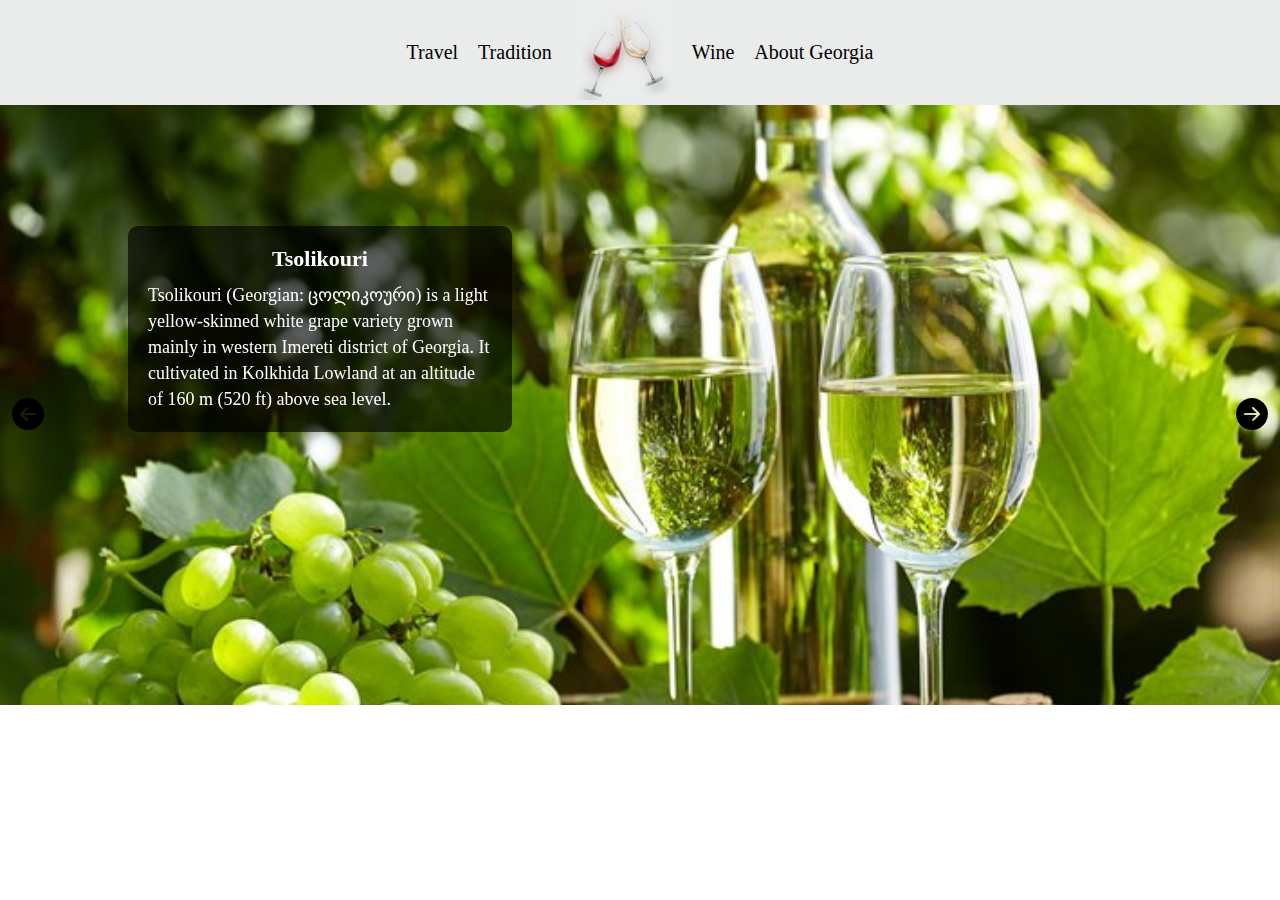
==== index.html @ 465419bc "header, slider" ====
<!DOCTYPE html>
<html lang="en">
  <head>
    <meta charset="UTF-8" />
    <meta http-equiv="X-UA-Compatible" content="IE=edge" />
    <meta name="viewport" content="width=device-width, initial-scale=1.0" />
    <title>Wine In Georgia</title>

    <link rel="stylesheet" href="css/style.css" />
    <link
      rel="stylesheet"
      href="https://cdn.jsdelivr.net/npm/bootstrap-icons@1.8.1/font/bootstrap-icons.css"
    />
    <script src="https://ajax.googleapis.com/ajax/libs/jquery/3.5.1/jquery.min.js"></script>
    <script src="js/main.js"></script>
  </head>
  <body>
    <header class="header">
      <nav class="header-nav flex flex-center flex-middle">
        <div class="center-left">
          <ul class="flex">
            <li class="mr-20">
              <a href="#"> Travel </a>
            </li>
            <li class="mr-20">
              <a href="#"> Tradition </a>
            </li>
          </ul>
        </div>
        <div class="center-center">
          <a href="/index.html">
            <img src="images/logo.png" class="header-logo" alt="Logo" />
          </a>
        </div>
        <div class="center-right">
          <ul class="flex">
            <li class="ml-20 nav-dropdown">
              <a href="#" class="nav-parent"> wine </a>
              <ul class="sub-menu">
                <li>
                  <a href="#"> Tsolikouri </a>
                </li>
                <li>
                  <a href="#"> Khvanchkara </a>
                </li>
                <li>
                  <a href="#"> Rkatsiteli </a>
                </li>
              </ul>
            </li>
            <li class="ml-20">
              <a href="#"> about georgia </a>
            </li>
          </ul>
        </div>
      </nav>
      <div class="responsive-nav pos-relative">
        <div class="flex flex-between flex-middle">
          <div class="responsive-logo">
            <a href="/index.html">
              <img src="images/logo.png" class="header-logo" alt="Logo" />
            </a>
          </div>
          <div class="responsive-menu-icon" id="responsiveMenu">
            <i class="bi bi-list"></i>
          </div>
        </div>
      </div>
      <div id="offcanvas" class="nav-offcanvas">
        <div class="offcanvas-close">
          <i class="bi bi-x-lg"></i>
        </div>
        <div class="flex flex-center">
          <ul class="flex flex-column">
            <li>
              <a href="#"> Travel </a>
            </li>
            <li>
              <a href="#"> Tradition </a>
            </li>
            <li class="nav-accordion">
              <a href="#" class="nav-accordion-parent flex flex-between">
                wine
                <i class="bi bi-arrow-left-short"></i>
              </a>
              <ul class="sub-accordion-menu">
                <li>
                  <a href="#"> Tsolikouri </a>
                </li>
                <li>
                  <a href="#"> Khvanchkara </a>
                </li>
                <li>
                  <a href="#"> Rkatsiteli </a>
                </li>
              </ul>
            </li>
            <li>
              <a href="#"> about georgia </a>
            </li>
          </ul>
        </div>
      </div>
    </header>
    <section>
      <div class="slideshow-container">
        <div class="slide slide1">
          <img
            src="images/thumb2-white-wine-grapes-glasses-of-wine-summer-village-wine-barrel.jpg"
          />
          <a href="#" class="slider-link">
            <div class="slide-description-box slide1">
              <h3 class="slide-description-heading slide1">Tsolikouri</h3>
              <p class="slide-description-text slide1">
                Tsolikouri (Georgian: ცოლიკოური) is a light yellow-skinned white
                grape variety grown mainly in western Imereti district of
                Georgia. It cultivated in Kolkhida Lowland at an altitude of 160
                m (520 ft) above sea level.
              </p>
            </div>
          </a>
        </div>

        <div class="slide slide2">
          <img src="images/7vVnNwYuH.jpg" />
          <a href="#" class="slider-link">
            <div class="slide-description-box slide2">
              <h3 class="slide-description-heading slide2">Khvanchkara</h3>
              <p class="slide-description-text slide2">
                Khvanchkara (ხვანჭკარა) is a high-end, naturally semi-sweet red
                wine made from the Alexandrouli & Mudzhuretuli grape varieties
                cultivated in the Khvanchkara vineyards in Racha, Western
                Georgia. The wine has a strong, distinctive bouquet and a
                well-balanced tannin profile with flavors of raspberry.
              </p>
            </div>
          </a>
        </div>

        <div class="slide">
          <img src="images/Rkatsiteli.jpg" />
          <a href="#" class="slider-link">
            <div class="slide-description-box slide3">
              <h3 class="slide-description-heading slide3">Rkatsiteli</h3>
              <p class="slide-description-text slide3">
                Rkatsiteli (რქაწითელი) is a kind of grape used to produce white
                wine. This ancient vinifera originates in Georgia and is one of
                the oldest grape varieties. In Georgia, clay vessels were found
                with seeds of Rkatsiteli grapes which date back to 3000 BC
              </p>
            </div>
          </a>
        </div>

        <a class="arrow-left">
          <i class="bi bi-arrow-left-circle-fill"></i>
        </a>
        <a class="arrow-right">
          <i class="bi bi-arrow-right-circle-fill"></i>
        </a>
      </div>
    </section>
  </body>
</html>
---- css/style.css ----
html,
body {
  min-height: 100%;
  overflow-x: hidden;
  -webkit-font-smoothing: antialiased;
  min-width: 320px;
}

* {
  -webkit-backface-visibility: hidden;
  backface-visibility: hidden;
  box-sizing: border-box;
  margin: 0;
  padding: 0;
  color: #000;
  font-size: 16px;
}

.container {
  max-width: 1120px;
  margin: 0 auto;
}

a {
  text-decoration: none;
}
a:hover {
  text-decoration: none;
}

ul {
  list-style-type: none;
}

.flex {
  display: flex;
}
.flex-between {
  justify-content: space-between;
}
.flex-center {
  justify-content: center;
}
.flex-middle {
  align-items: center;
}
.flex-row {
  flex-direction: row;
}
.flex-column {
  flex-direction: column;
}

.pos-relative {
  position: relative;
}

.mr-20 {
  margin-right: 20px;
}

.ml-20 {
  margin-left: 20px;
}

.header {
  background-color: #eaebeb;
}
.header * {
  font-size: 20px;
  text-transform: capitalize;
}
.header .header-logo {
  height: 100px;
}
@media (max-width: 960px) {
  .header .header-nav {
    display: none;
  }
}
.header .header-nav ul {
  list-style: none;
}
.header .header-nav ul a {
  text-decoration: none;
}
.header .header-nav ul a:hover {
  color: #b32231;
}
.header .nav-dropdown {
  position: relative;
  z-index: 1;
}
.header .nav-dropdown:hover .sub-menu {
  display: block;
}
.header .nav-dropdown .sub-menu {
  display: none;
  position: absolute;
  padding: 10px 20px;
  left: -100%;
  background-color: #fff;
  border-radius: 8px;
  box-shadow: 2px 2px 3px #eaebeb;
}
.header .nav-dropdown .sub-menu li {
  margin-bottom: 8px;
}
.header .responsive-nav {
  display: none;
  width: 100%;
  padding: 0 20px;
}
@media (max-width: 960px) {
  .header .responsive-nav {
    display: inline-block;
  }
}
.header .responsive-nav .responsive-menu-icon * {
  font-size: 30px;
}
.header .nav-offcanvas {
  height: 100%;
  width: 0;
  position: fixed;
  overflow-x: hidden;
  z-index: 1;
  top: 0;
  left: 0;
  background-color: #eaebbb;
  padding-top: 60px;
  transition: 0.5s;
}
.header .nav-offcanvas ul li {
  margin-bottom: 10px;
}
.header .nav-offcanvas .offcanvas-close {
  position: absolute;
  top: 20px;
  right: 20px;
}
.header .nav-offcanvas .sub-accordion-menu {
  display: none;
  margin-left: 6px;
  margin-top: 10px;
}

.slideshow-container {
  position: relative;
}
.slideshow-container .slide {
  position: relative;
  display: none;
}
.slideshow-container .slide p, .slideshow-container .slide h3 {
  color: #fff;
}
.slideshow-container .slide h3 {
  font-size: 22px;
  text-align: center;
  margin-bottom: 10px;
}
.slideshow-container .slide p {
  line-height: 26px;
  font-size: 18px;
}
.slideshow-container .slide .slide-description-box {
  background-color: #000000a1;
  padding: 20px;
  border-radius: 10px;
}
.slideshow-container .slide .slider-link:hover .slide-description-box {
  background-color: #000;
}
.slideshow-container .slide .slide-description-box.slide1,
.slideshow-container .slide .slide-description-box.slide2 {
  position: absolute;
  top: 20%;
  left: 10%;
  width: 30%;
}
@media (max-width: 960px) {
  .slideshow-container .slide .slide-description-box.slide1,
.slideshow-container .slide .slide-description-box.slide2 {
    width: 100%;
    bottom: 0;
    left: 0;
    top: unset;
  }
}
.slideshow-container .slide .slide-description-box.slide3 {
  position: absolute;
  top: 50%;
  right: 5%;
  width: 30%;
}
@media (max-width: 960px) {
  .slideshow-container .slide .slide-description-box.slide3 {
    width: 100%;
    bottom: 0;
    right: 0;
    top: unset;
  }
}
.slideshow-container .slide img {
  width: 100%;
  height: 600px;
  -o-object-fit: cover;
     object-fit: cover;
}
.slideshow-container .arrow-left,
.slideshow-container .arrow-right {
  position: absolute;
  top: 50%;
  transform: scale(2);
  cursor: pointer;
  transition: all 0.2s ease-in-out;
}
.slideshow-container .arrow-left:hover,
.slideshow-container .arrow-right:hover {
  transform: scale(2.5);
}
.slideshow-container .arrow-left {
  left: 20px;
}
.slideshow-container .arrow-right {
  right: 20px;
}/*# sourceMappingURL=style.css.map */
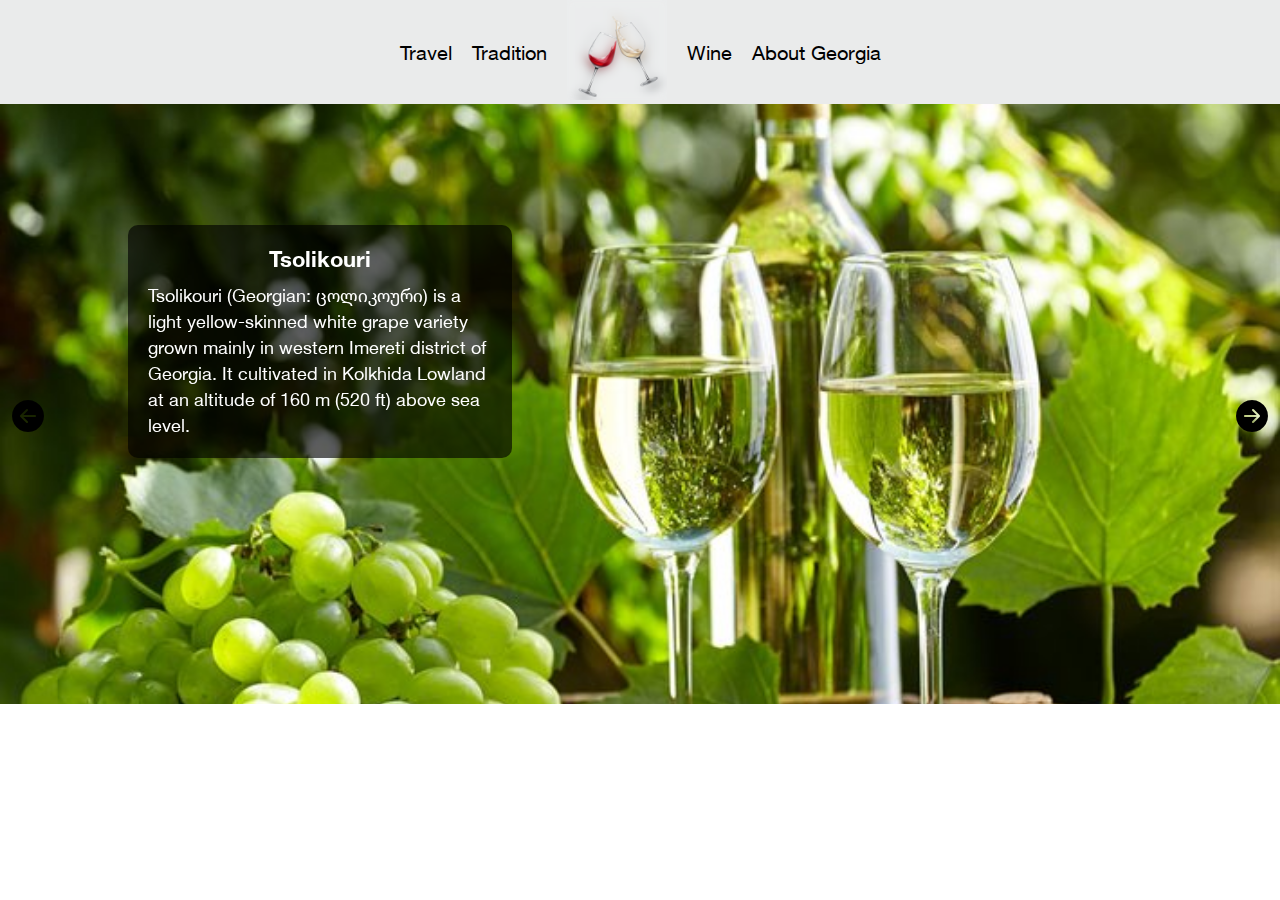
==== commit 5d9beafc: "Traditon Travel pages" ====
--- a/index.html
+++ b/index.html
@@ -20,10 +20,10 @@
         <div class="center-left">
           <ul class="flex">
             <li class="mr-20">
-              <a href="#"> Travel </a>
+              <a href="#" id="travel"> Travel </a>
             </li>
             <li class="mr-20">
-              <a href="#"> Tradition </a>
+              <a href="#" id="tradition"> Tradition </a>
             </li>
           </ul>
         </div>
--- a/css/style.css
+++ b/css/style.css
@@ -1,3 +1,11 @@
+@font-face {
+  font-family: "Halvetica Regular";
+  src: url(../fonts/Helvetica-Neue-LT-GEO-55-Roman.ttf);
+}
+@font-face {
+  font-family: "Halvetica Bold";
+  src: url(../fonts/Helvetica-Neue-LT-GEO-75-Bold.ttf);
+}
 html,
 body {
   min-height: 100%;
@@ -14,11 +22,23 @@
   padding: 0;
   color: #000;
   font-size: 16px;
+  font-family: "Halvetica Regular";
+}
+
+h1, h2, h3, h4 {
+  font-family: "Halvetica Bold";
 }
 
 .container {
   max-width: 1120px;
   margin: 0 auto;
+  padding: 10px;
+}
+
+.container-small {
+  max-width: 900px;
+  margin: 0 auto;
+  padding: 10px;
 }
 
 a {
@@ -225,4 +245,46 @@
 }
 .slideshow-container .arrow-right {
   right: 20px;
+}
+
+.travel-page {
+  margin-top: 50px;
+}
+.travel-page h2 {
+  font-size: 30px;
+  text-align: center;
+}
+.travel-page h3 {
+  font-size: 20px;
+  text-align: center;
+}
+.travel-page p {
+  margin: 16px;
+}
+.travel-page img {
+  width: 100%;
+}
+.travel-page button {
+  border: none;
+  background: none;
+  font-size: 26px;
+  cursor: pointer;
+  margin: 20px;
+}
+.travel-page .travel-card {
+  display: none;
+}
+
+.tradition-page {
+  margin-top: 50px;
+  margin-bottom: 50px;
+}
+.tradition-page h2 {
+  font-size: 30px;
+  text-align: center;
+  margin-bottom: 20px;
+}
+.tradition-page h3 {
+  font-size: 20px;
+  margin: 16px 0;
 }/*# sourceMappingURL=style.css.map */